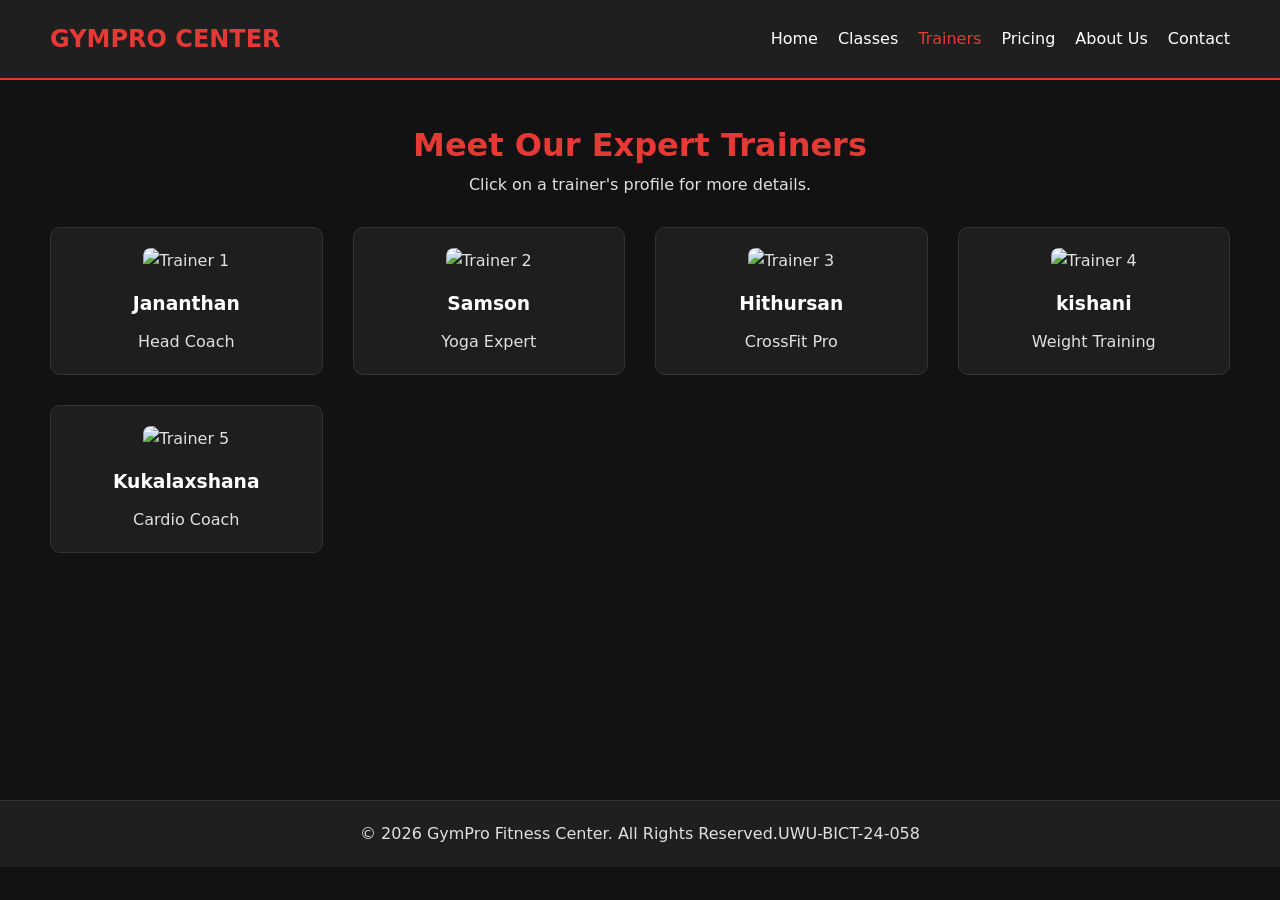
==== pages/trainers.html @ 9284f78b "Rename Trainers.html to trainers.html" ====
<!DOCTYPE html>
<html lang="en">
<head>
    <meta charset="UTF-8">
    <meta name="viewport" content="width=device-width, initial-scale=1.0">
    <title>GymPro - Trainers</title>
    <link rel="stylesheet" href="../css/style.css">
</head>
<body>

    <nav>
        <div class="logo">GymPro Center</div>
        <div class="menu-toggle" onclick="toggleMenu()">☰</div>
        <ul id="navLinks">
            <li><a href="../index.html">Home</a></li>
            <li><a href="classes.html">Classes</a></li>
            <li><a href="trainers.html" class="active">Trainers</a></li>
            <li><a href="pricing.html">Pricing</a></li>
            <li><a href="about.html">About Us</a></li>
            <li><a href="contact.html">Contact</a></li>
        </ul>
    </nav>

    <main id="mainContent" class="fade-in">
        <h1 style="text-align: center; color: #e53935;">Meet Our Expert Trainers</h1>
        <p style="text-align: center; margin-bottom: 30px;">Click on a trainer's profile for more details.</p>

        <div class="grid-container">
            
            <div class="card" onclick="openModal('Jananthan - Head Coach', 'Jananthan has 10 years of experience in bodybuilding and diet planning. He has trained over 500 successful athletes.')">
                <img src="C:\Users\User\OneDrive\Desktop\GYM PRO\images\Screenshot 2026-07-01 182206.png" alt="Trainer 1" >
                <h3>Jananthan</h3>
                <p>Head Coach</p>
            </div>

           
            <div class="card" onclick="openModal('Samson - Yoga Guru', 'Sarah specializes in Hatha and Vinyasa Yoga. he focuses on mental wellness alongside physical flexibility.')">
                <img src="C:\Users\User\OneDrive\Desktop\GYM PRO\images\WhatsApp Image 2026-07-02 at 11.12.52 (1).jpeg" alt="Trainer 2" >
                <h3>Samson</h3>
                <p>Yoga Expert</p>
            </div>

            
            <div class="card" onclick="openModal('Hithursan - CrossFit Pro', 'A former military instructor, Hithursan brings extreme discipline and high-energy routines to our CrossFit sessions.')">
                <img src="C:\Users\User\OneDrive\Desktop\GYM PRO\images\Screenshot 2026-07-02 112058.png" alt="Trainer 3" >
                <h3>Hithursan</h3>
                <p>CrossFit Pro</p>
            </div>

           
            <div class="card" onclick="openModal('kishani - Weight Training', 'kishani is our muscle-building specialist. she creates customized hypertrophy programs for quick results.')">
                <img src="C:\Users\User\OneDrive\Desktop\GYM PRO\images\WhatsApp Image 2026-07-02 at 11.12.52.jpeg" alt="Trainer 4" >
                <h3>kishani</h3>
                <p>Weight Training</p>    
            </div>

            
            <div class="card" onclick="openModal('Kukalaxshana - Cardio Coach', 'Kukalaxshana keeps the energy high in her Zumba and step-cardio classes. You will burn calories while having fun!')">
                <img src="C:\Users\User\OneDrive\Desktop\GYM PRO\images\Screenshot 2026-07-02 112354.png" alt="Trainer 5" >
                <h3>Kukalaxshana</h3>
                <p>Cardio Coach</p>
            </div>
        </div>
    </main>

    
    <div id="detailModal" class="modal">
        <h2 id="modalTitle">Trainer Name</h2>
        <p id="modalDesc">Trainer details here.</p>
        <button class="close-btn" onclick="closeModal()">Close Details</button>
    </div>

    <footer>
        <p>&copy; 2026 GymPro Fitness Center. All Rights Reserved.UWU-BICT-24-058</p>
    </footer>

    <script src="../js/script.js"></script>
</body>
</html>
---- css/style.css ----
* {
    margin: 0;
    padding: 0;
    box-sizing: border-box;
    font-family: system-ui, -apple-system, sans-serif;
}


body {
    background-color: #121212;
    color: #e0e0e0;
    line-height: 1.6;
    overflow-x: hidden;
}


nav {
    display: flex;
    justify-content: space-between;
    align-items: center;
    background-color: #1f1f1f;
    padding: 20px 50px;
    position: sticky;
    top: 0;
    z-index: 100;
    border-bottom: 2px solid #e53935; 
}

nav .logo {
    font-size: 24px;
    font-weight: bold;
    color: #e53935;
    text-transform: uppercase;
}

nav ul {
    list-style: none;
    display: flex;
    gap: 20px;
}

nav ul li a {
    color: #ffffff;
    text-decoration: none;
    font-size: 16px;
    transition: color 0.3s;
}

nav ul li a:hover, nav ul li a.active {
    color: #e53935; 
}


.menu-toggle {
    display: none;
    font-size: 24px;
    cursor: pointer;
    color: #fff;
}


main {
    padding: 40px 50px;
    min-height: 80vh;
    transition: filter 0.3s ease; 
    
}


.blur-bg {
    filter: blur(8px);
    pointer-events: none;
}

/
.fade-in {
    animation: fadeInUp 0.8s ease-out;
}

@keyframes fadeInUp {
    from {
        opacity: 0;
        transform: translateY(30px);
    }
    to {
        opacity: 1;
        transform: translateY(0);
    }
}


.grid-container {
    display: grid;
    grid-template-columns: repeat(auto-fit, minmax(250px, 1fr));
    gap: 30px;
    margin-top: 30px;
}


.card {
    background-color: #1e1e1e;
    padding: 20px;
    border-radius: 10px;
    text-align: center;
    cursor: pointer;
    border: 1px solid #333;
    transition: transform 0.3s, box-shadow 0.3s;
}

.card:hover {
    transform: translateY(-10px);
    box-shadow: 0 10px 20px rgba(229, 57, 53, 0.2);
    border-color: #e53935;
}

.card img {
    width: 100%;
    height: 200px;
    object-fit: cover;
    border-radius: 8px;
    margin-bottom: 15px;
}

.card h3 {
    color: #fff;
    margin-bottom: 10px;
}


.modal {
    display: none; 
    position: fixed;
    top: 50%;
    left: 50%;
    transform: translate(-50%, -50%);
    background-color: #2a2a2a;
    padding: 40px;
    border-radius: 12px;
    width: 90%;
    max-width: 500px;
    z-index: 1000;
    box-shadow: 0 15px 30px rgba(0,0,0,0.8);
    border: 2px solid #e53935;
    text-align: center;
    animation: zoomIn 0.3s ease-out;
}

@keyframes zoomIn {
    from { transform: translate(-50%, -50%) scale(0.8); opacity: 0; }
    to { transform: translate(-50%, -50%) scale(1); opacity: 1; }
}

.modal h2 {
    color: #e53935;
    margin-bottom: 15px;
}

.modal p {
    margin-bottom: 25px;
    font-size: 16px;
}


.close-btn {
    background-color: #e53935;
    color: #fff;
    border: none;
    padding: 10px 20px;
    border-radius: 5px;
    cursor: pointer;
    font-size: 16px;
    transition: background 0.3s;
}

.close-btn:hover {
    background-color: #b71c1c;
}


.pricing-card {
    background-color: #1e1e1e;
    padding: 30px;
    border-radius: 10px;
    text-align: center;
    border: 1px solid #333;
}
.pricing-card h2 { color: #fff; }
.pricing-card .price {
    font-size: 36px;
    color: #e53935;
    font-weight: bold;
    margin: 20px 0;
}


footer {
    text-align: center;
    padding: 20px;
    background-color: #1f1f1f;
    border-top: 1px solid #333;
    margin-top: auto;
}


@media (max-width: 768px) {
    nav {
        flex-direction: column;
        padding: 15px 20px;
    }
    .menu-toggle {
        display: block;
        position: absolute;
        right: 20px;
        top: 20px;
    }
    nav ul {
        flex-direction: column;
        width: 100%;
        text-align: center;
        display: none; 
        margin-top: 20px;
    }
    nav ul.show {
        display: flex; 
    }
    main { padding: 20px; }
}
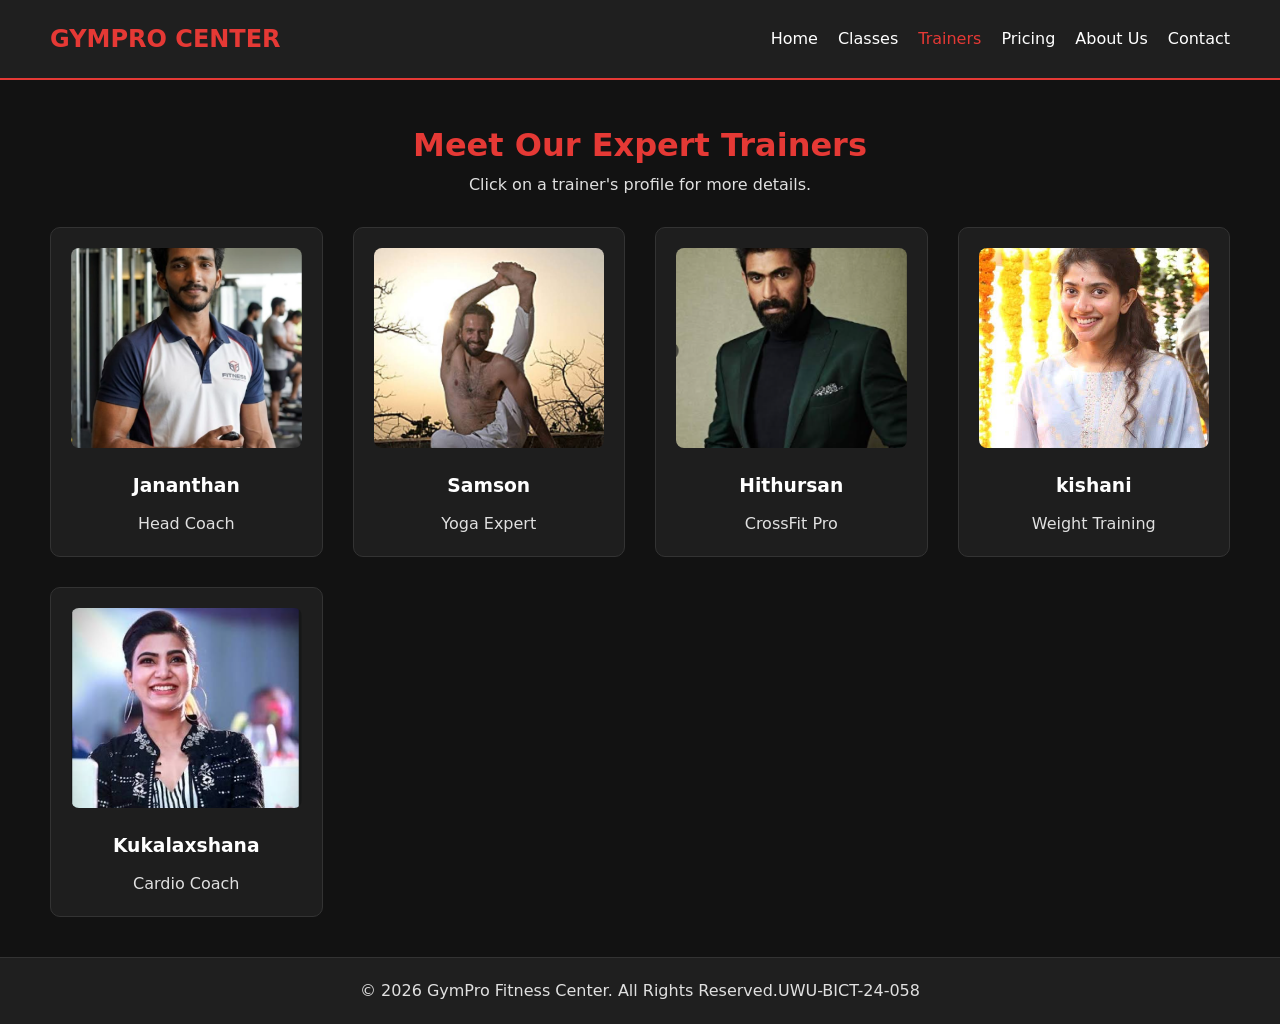
==== commit b6995ffd: "Update trainers.html" ====
--- a/pages/trainers.html
+++ b/pages/trainers.html
@@ -28,35 +28,35 @@
         <div class="grid-container">
             
             <div class="card" onclick="openModal('Jananthan - Head Coach', 'Jananthan has 10 years of experience in bodybuilding and diet planning. He has trained over 500 successful athletes.')">
-                <img src="C:\Users\User\OneDrive\Desktop\GYM PRO\images\Screenshot 2026-07-01 182206.png" alt="Trainer 1" >
+                <img src="../images/Screenshot 2026-07-01 182206.png" alt="Trainer 1" >
                 <h3>Jananthan</h3>
                 <p>Head Coach</p>
             </div>
 
            
             <div class="card" onclick="openModal('Samson - Yoga Guru', 'Sarah specializes in Hatha and Vinyasa Yoga. he focuses on mental wellness alongside physical flexibility.')">
-                <img src="C:\Users\User\OneDrive\Desktop\GYM PRO\images\WhatsApp Image 2026-07-02 at 11.12.52 (1).jpeg" alt="Trainer 2" >
+                <img src="../images/WhatsApp Image 2026-07-02 at 11.12.52 (1).jpeg" alt="Trainer 2" >
                 <h3>Samson</h3>
                 <p>Yoga Expert</p>
             </div>
 
             
             <div class="card" onclick="openModal('Hithursan - CrossFit Pro', 'A former military instructor, Hithursan brings extreme discipline and high-energy routines to our CrossFit sessions.')">
-                <img src="C:\Users\User\OneDrive\Desktop\GYM PRO\images\Screenshot 2026-07-02 112058.png" alt="Trainer 3" >
+                <img src="../images/Screenshot 2026-07-02 112058.png" alt="Trainer 3" >
                 <h3>Hithursan</h3>
                 <p>CrossFit Pro</p>
             </div>
 
            
             <div class="card" onclick="openModal('kishani - Weight Training', 'kishani is our muscle-building specialist. she creates customized hypertrophy programs for quick results.')">
-                <img src="C:\Users\User\OneDrive\Desktop\GYM PRO\images\WhatsApp Image 2026-07-02 at 11.12.52.jpeg" alt="Trainer 4" >
+                <img src="../images/WhatsApp Image 2026-07-02 at 11.12.52.jpeg" alt="Trainer 4" >
                 <h3>kishani</h3>
                 <p>Weight Training</p>    
             </div>
 
             
             <div class="card" onclick="openModal('Kukalaxshana - Cardio Coach', 'Kukalaxshana keeps the energy high in her Zumba and step-cardio classes. You will burn calories while having fun!')">
-                <img src="C:\Users\User\OneDrive\Desktop\GYM PRO\images\Screenshot 2026-07-02 112354.png" alt="Trainer 5" >
+                <img src="../images/Screenshot 2026-07-02 112354.png" alt="Trainer 5" >
                 <h3>Kukalaxshana</h3>
                 <p>Cardio Coach</p>
             </div>
